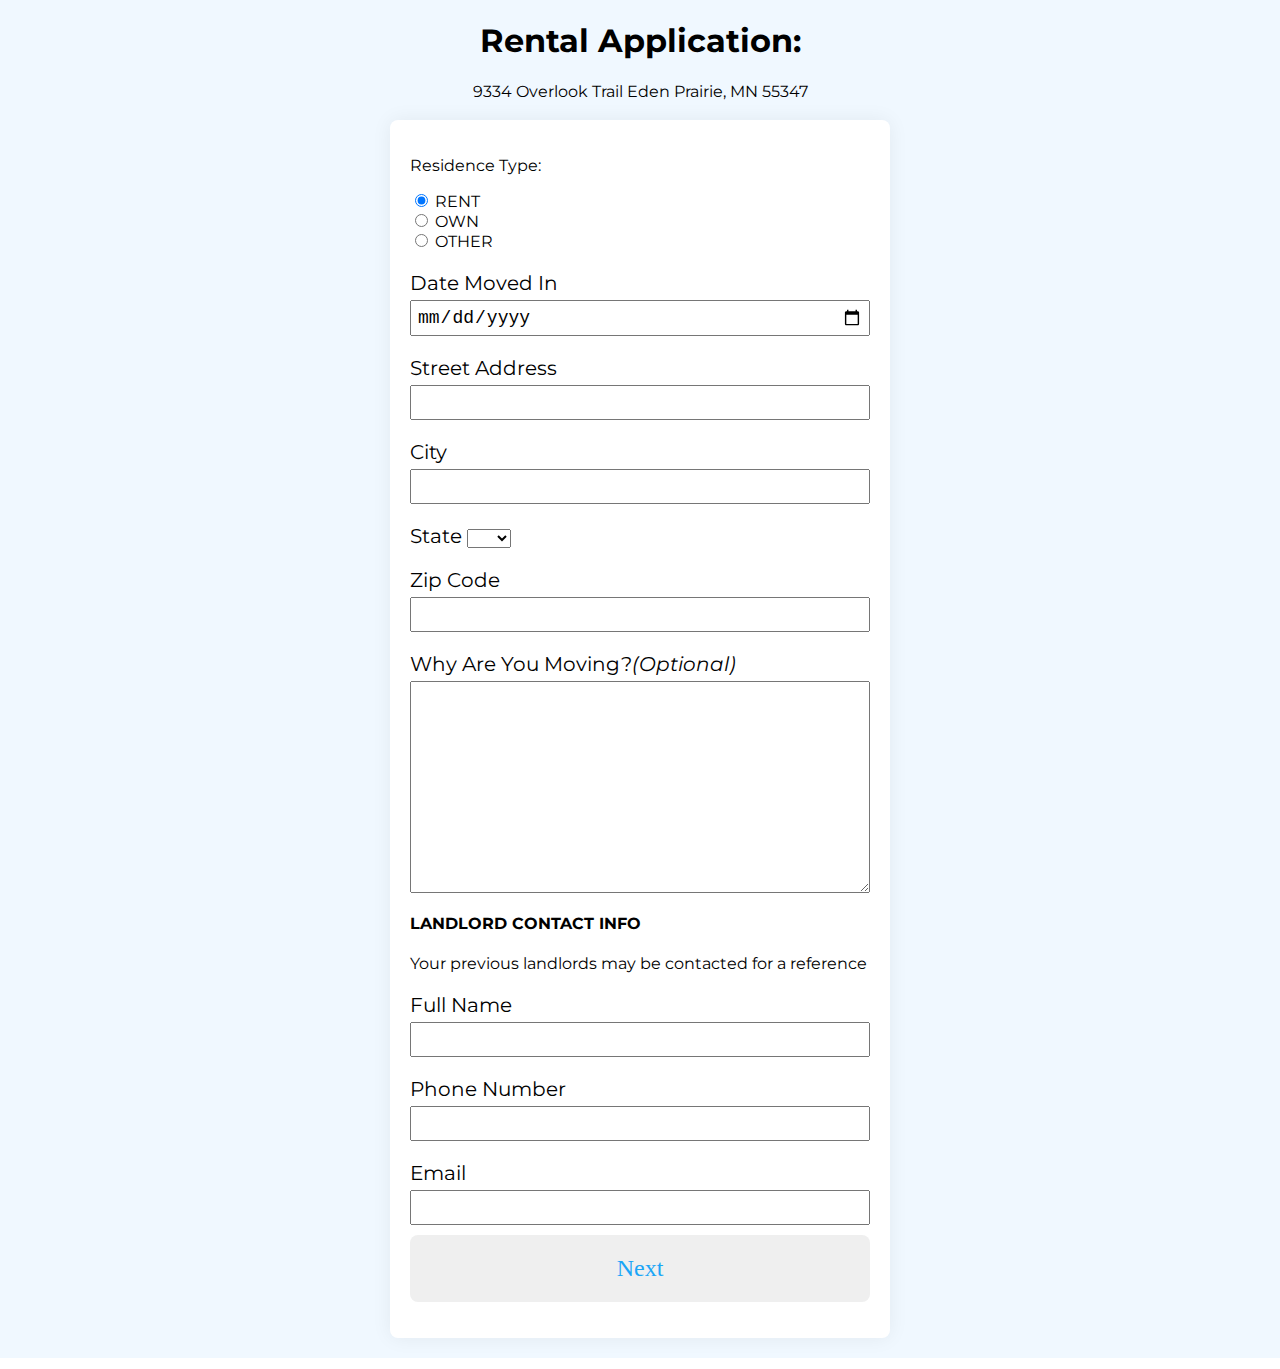
==== address.html @ 2a92268d "pages" ====
<html lang="en">
  <head>
    <meta charset="UTF-8" />
    <meta name="viewport" content="width=device-width, initial-scale=1.0" />
    <title>Address</title>
    <link rel="stylesheet" href="style.css" />
    <script src="script.js" defer></script>
  </head>
  <body>
    <section>
      <h1>Rental Application:</h1>
      <span> 9334 Overlook Trail Eden Prairie, MN 55347</span><br />
      <div class="container">
        <form action="income.html">
          <p>Residence Type:</p>

          <div>
            <input type="radio" id="rent" name="resType" value="rent" checked />
            <label for="rent">RENT</label>
          </div>

          <div>
            <input type="radio" id="own" name="resType" value="own" />
            <label for="own">OWN</label>
          </div>

          <div>
            <input type="radio" id="other" name="resType" value="other" />
            <label for="other">OTHER</label>
          </div>

          <div class="form-group">
            <label for="date">Date Moved In</label>
            <input type="date" id="date" name="date" />
          </div>

          <div class="form-group">
            <label for="address">Street Address</label>
            <input type="address" id="address" name="address" />
          </div>

          <div class="form-group">
            <label for="city">City</label>
            <input type="city" id="city" name="city" />
          </div>

          <div class="form-group">
            <label for="state">State</label>
            <select name="state" id="state">
              <option value="blank"></option>
              <option value="AK">AK</option>
              <option value="AL">AL</option>
              <option value="AR">AR</option>
              <option value="AZ">AZ</option>
              <option value="CA">CA</option>
              <option value="CO">CO</option>
              <option value="CT">CT</option>
              <option value="DC">DC</option>
              <option value="DE">DE</option>
              <option value="FL">FL</option>
              <option value="GA">GA</option>
              <option value="HI">HI</option>
              <option value="IA">IA</option>
              <option value="ID">ID</option>
              <option value="IL">IL</option>
              <option value="IN">IN</option>
              <option value="KS">KS</option>
              <option value="KY">KY</option>
              <option value="LA">LA</option>
              <option value="MA">MA</option>
              <option value="MD">MD</option>
              <option value="ME">ME</option>
              <option value="MI">MI</option>
              <option value="MN">MN</option>
              <option value="MO">MO</option>
              <option value="MS">MS</option>
              <option value="MT">MT</option>
              <option value="NC">NC</option>
              <option value="ND">ND</option>
              <option value="NE">NE</option>
              <option value="NH">NH</option>
              <option value="NJ">NJ</option>
              <option value="NM">NM</option>
              <option value="NV">NV</option>
              <option value="NY">NY</option>
              <option value="OH">OH</option>
              <option value="OK">OK</option>
              <option value="OR">OR</option>
              <option value="PA">PA</option>
              <option value="PR">PR</option>
              <option value="RI">RI</option>
              <option value="SC">SC</option>
              <option value="SD">SD</option>
              <option value="TN">TN</option>
              <option value="TX">TX</option>
              <option value="UT">UT</option>
              <option value="VA">VA</option>
              <option value="VT">VT</option>
              <option value="WA">WA</option>
              <option value="WI">WI</option>
              <option value="WV">WV</option>
              <option value="WY">WY</option>
            </select>
          </div>

          <div class="form-group">
            <label for="zipcode">Zip Code</label>
            <input type="zipcode" id="zipecode" name="zipcode" />
          </div>

          <div class="form-group">
            <label for="message">Why Are You Moving?<i>(Optional)</i></label>
            <textarea
              name="message"
              id="message"
              cols="30"
              rows="10"
            ></textarea>
          </div>

          <h4>LANDLORD CONTACT INFO</h4>
          <p>Your previous landlords may be contacted for a reference</p>

          <div class="form-group">
            <label for="fullName">Full Name</label>
            <input type="text" id="fullName" name="fullName" />
          </div>

          <div class="form-group">
            <label for="tel">Phone Number</label>
            <input type="tel" id="tel" name="tel" />
          </div>

          <div class="form-group">
            <label for="email">Email</label>
            <input type="email" id="email" name="email" />
          </div>

          <button type="submit">Next</button>
        </form>
      </div>
    </section>
  </body>
</html>
---- style.css ----
@import url('https://fonts.googleapis.com/css?family=Montserrat:400,700');

* {
  padding: 0;
  padding: 0;
  box-sizing: border-box;
}

body {
  font-family: 'Montserrat', 'sans-serif';
  margin: 0;
}

section {
  width: 100%;
  background-color: aliceblue;
  display: flex;
  align-items: center;
  justify-content: center;
  flex-direction: column;
}

.container {
  width: 90%;
  max-width: 500px;
  margin: 0 auto;
  padding: 20px;
  box-shadow: 0px 0px 20px #00000010;
  background-color: white;
  border-radius: 8px;
  margin-bottom: 20px;
}

h1 {
  text-align: center;
}

li {
  padding-top: 10px;
}

.form-group {
  width: 100%;
  margin-top: 20px;
  font-size: 20px;
}

.form-group input,
.form-group textarea {
  width: 100%;
  padding: 5px;
  font-size: 18px;
  border: 1px solid rgba(128, 128, 128, 0, 199);
  margin-top: 5px;
}

textarea {
  resize: vertical;
}

button[type='submit'] {
  width: 100%;
  border: none;
  outline: none;
  padding: 20px;
  font-size: 24px;
  border-radius: 8px;
  font-family: 'Monserrat';
  color: rgb(27, 166, 247);
  text-align: center;
  cursor: pointer;
  margin-top: 10px;
  transition: 0.3s ease background-color;
}

button[type='submit']:hover {
  background-color: rgb(214, 226, 236);
}
#status {
  width: 90%;
  max-width: 500px;
  text-align: center;
  padding: 10px;
  margin: 0 auto;
  border-radius: 8px;
}

#status.success {
  background-color: rgb(211, 250, 153);
  animation: status 4s ease forwards;
}

#status.error {
  background-color: rgb(250, 129, 92);
  color: white;
  animation: status 4s ease forwards;
}
@keyframes status {
  0% {
    opacity: 1;
    pointer-events: all;
  }
  90% {
    opacity: 1;
    pointer-events: all;
  }
  100% {
    opacity: 0;
    pointer-events: none;
  }
}
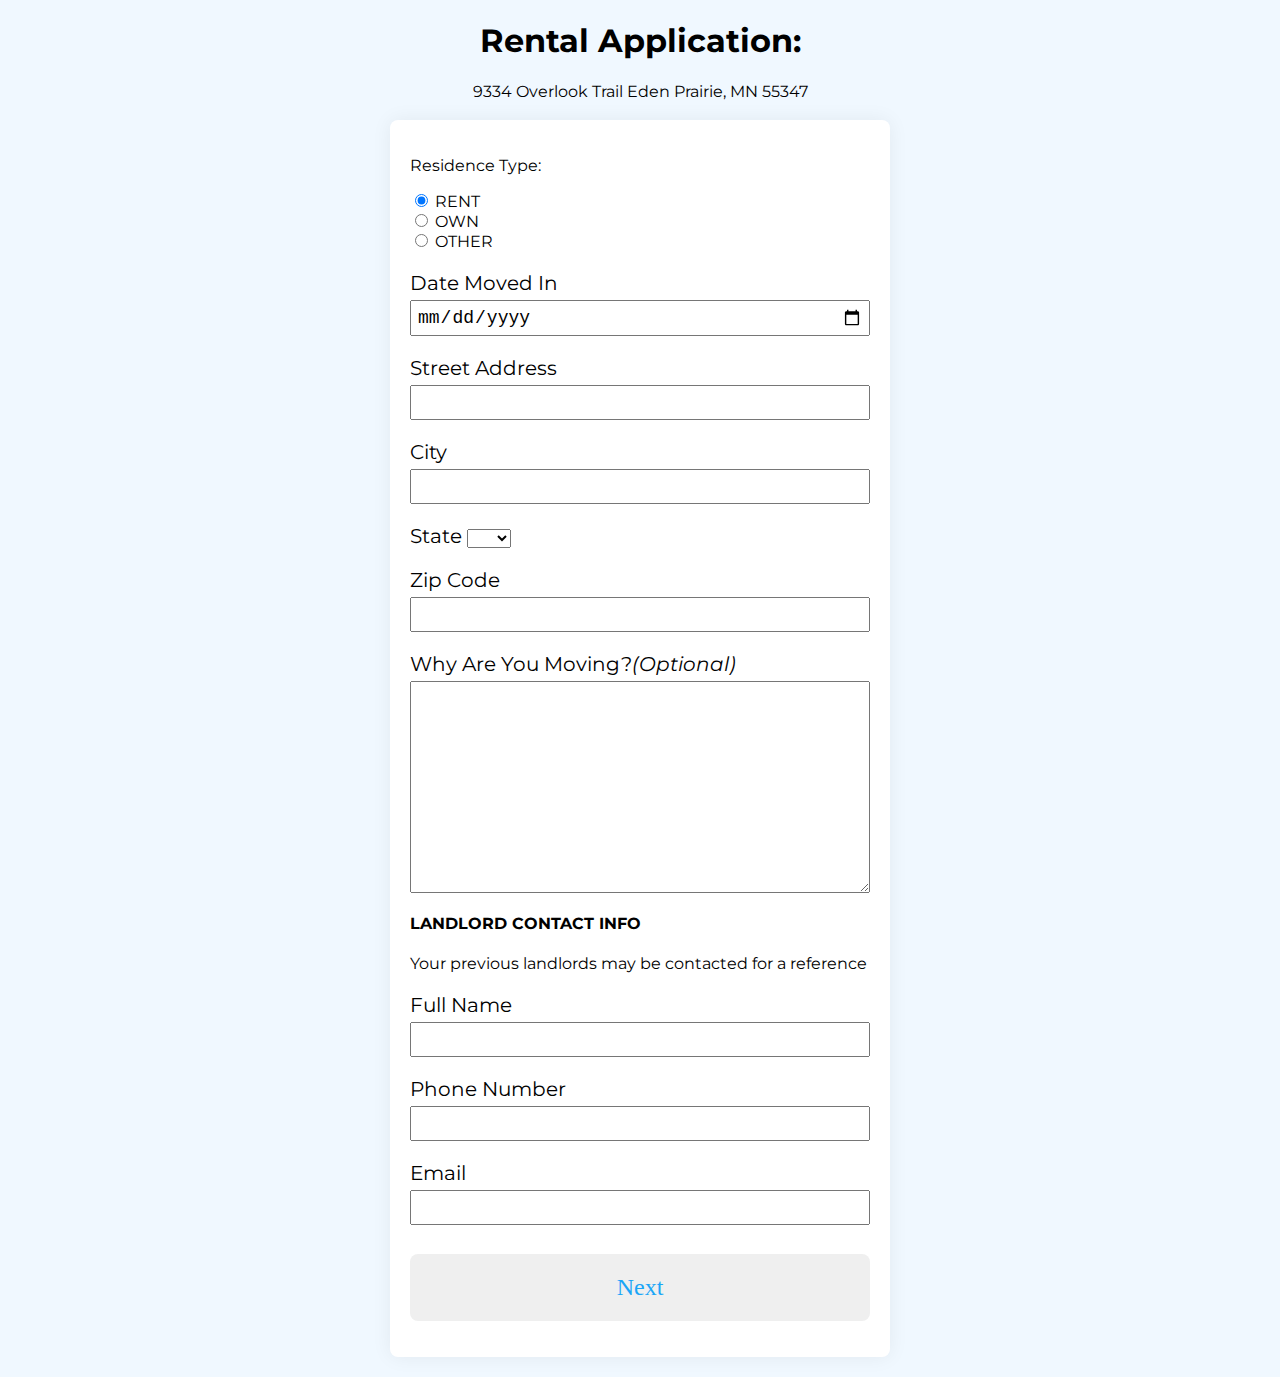
==== commit dcbb86dc: "front end bones finished" ====
--- a/address.html
+++ b/address.html
@@ -135,7 +135,7 @@
             <label for="email">Email</label>
             <input type="email" id="email" name="email" />
           </div>
-
+          <br />
           <button type="submit">Next</button>
         </form>
       </div>
